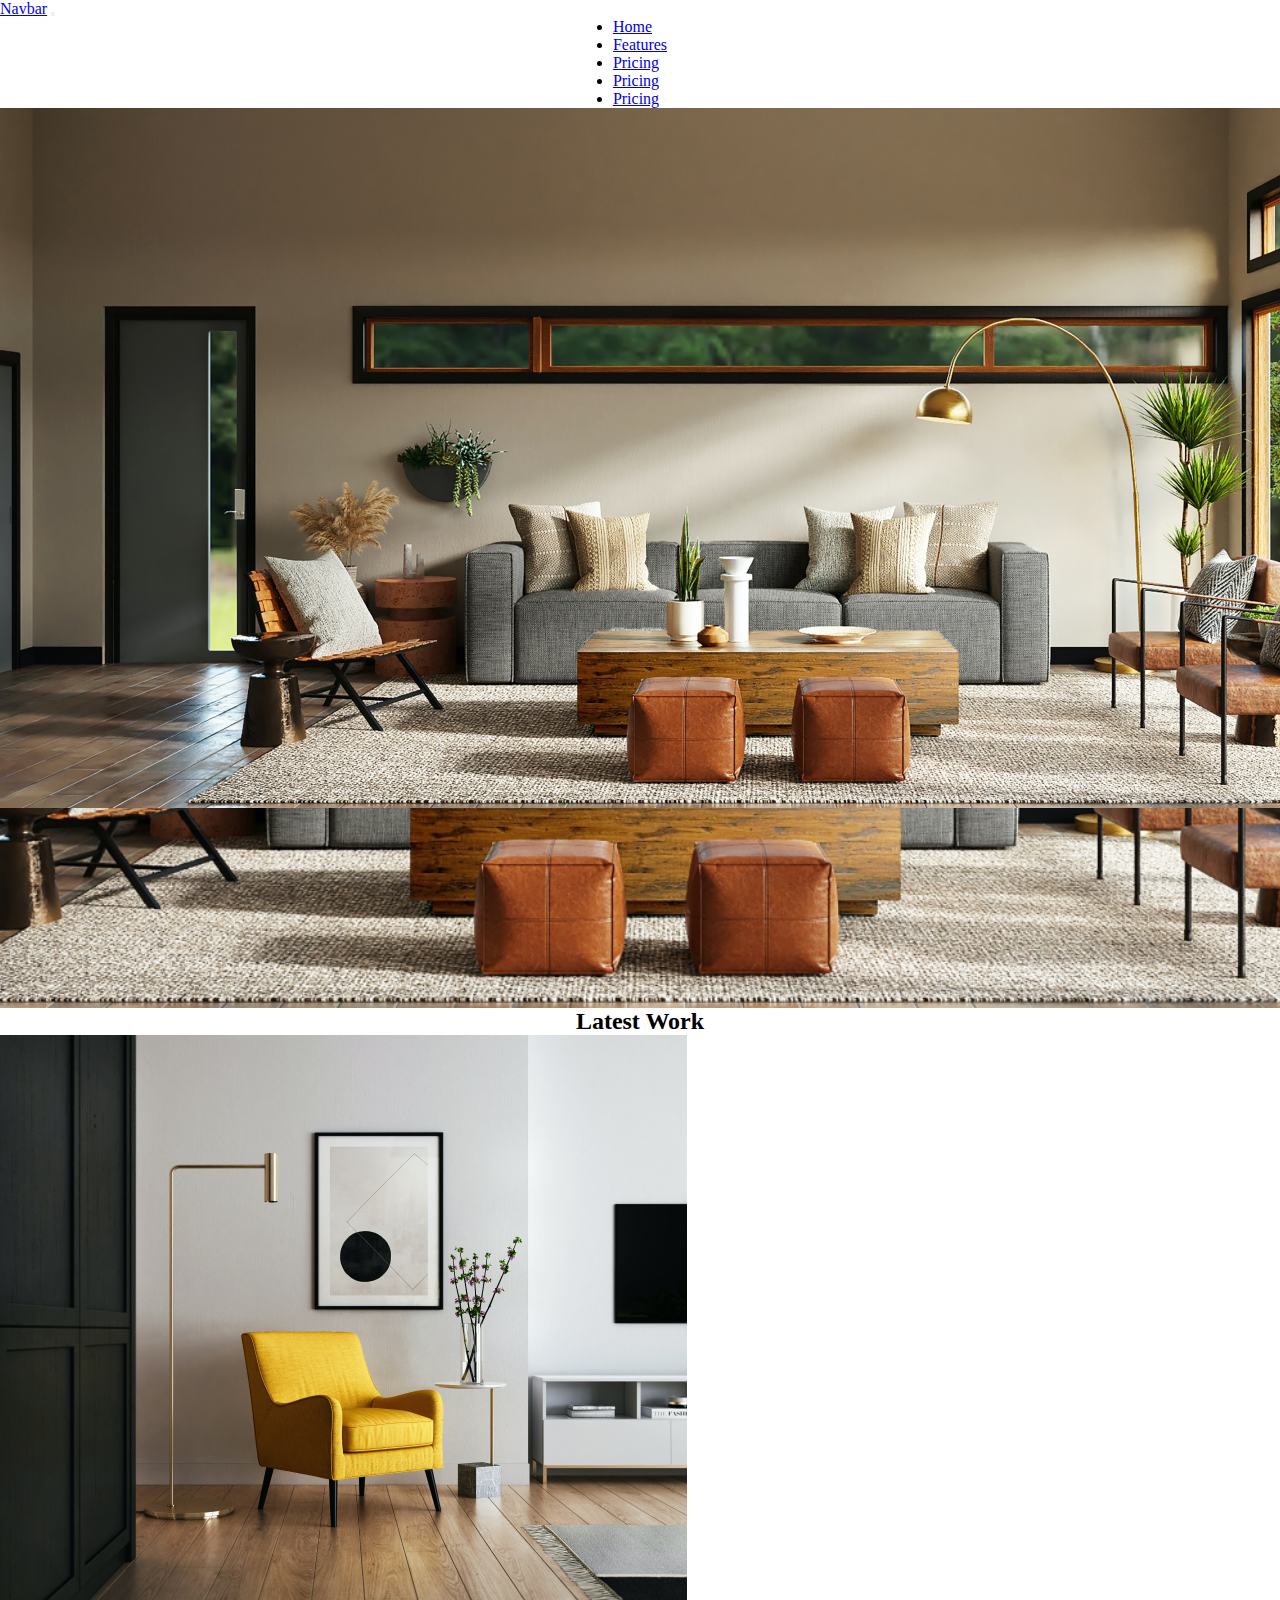
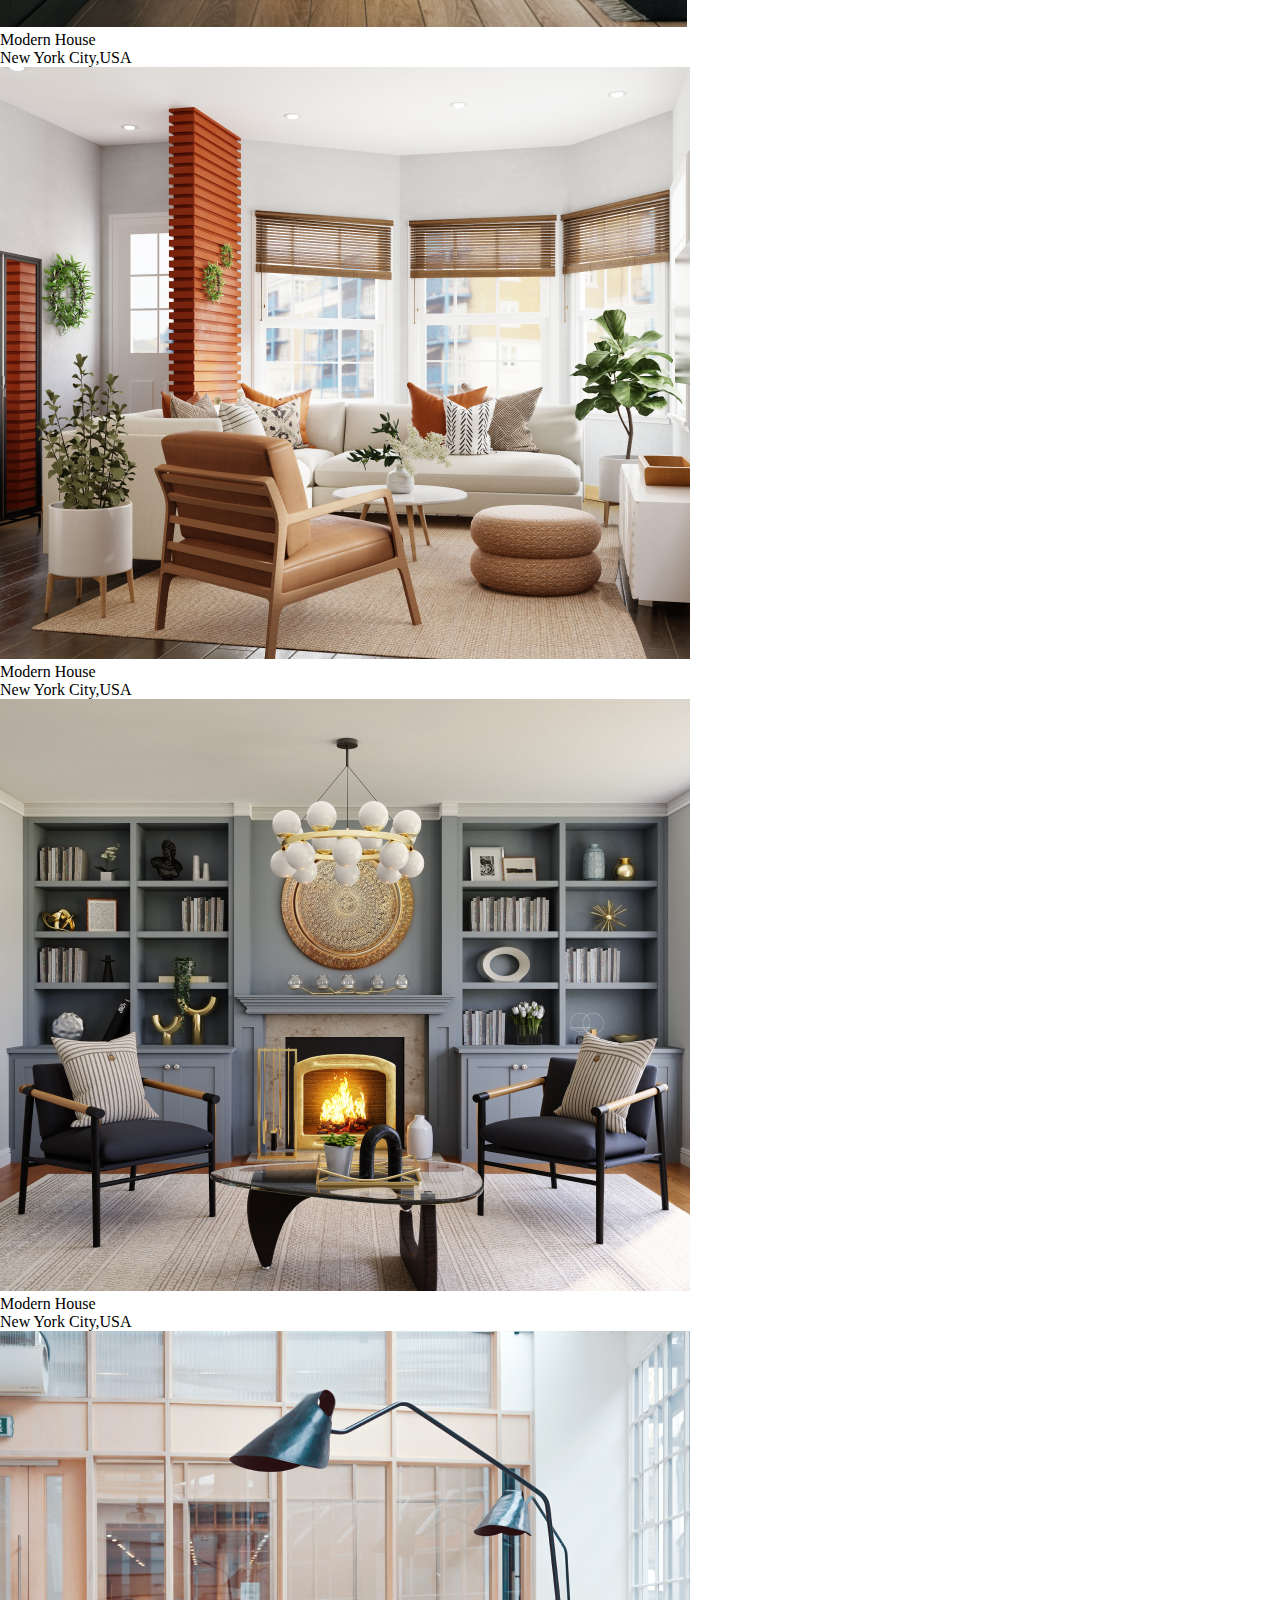
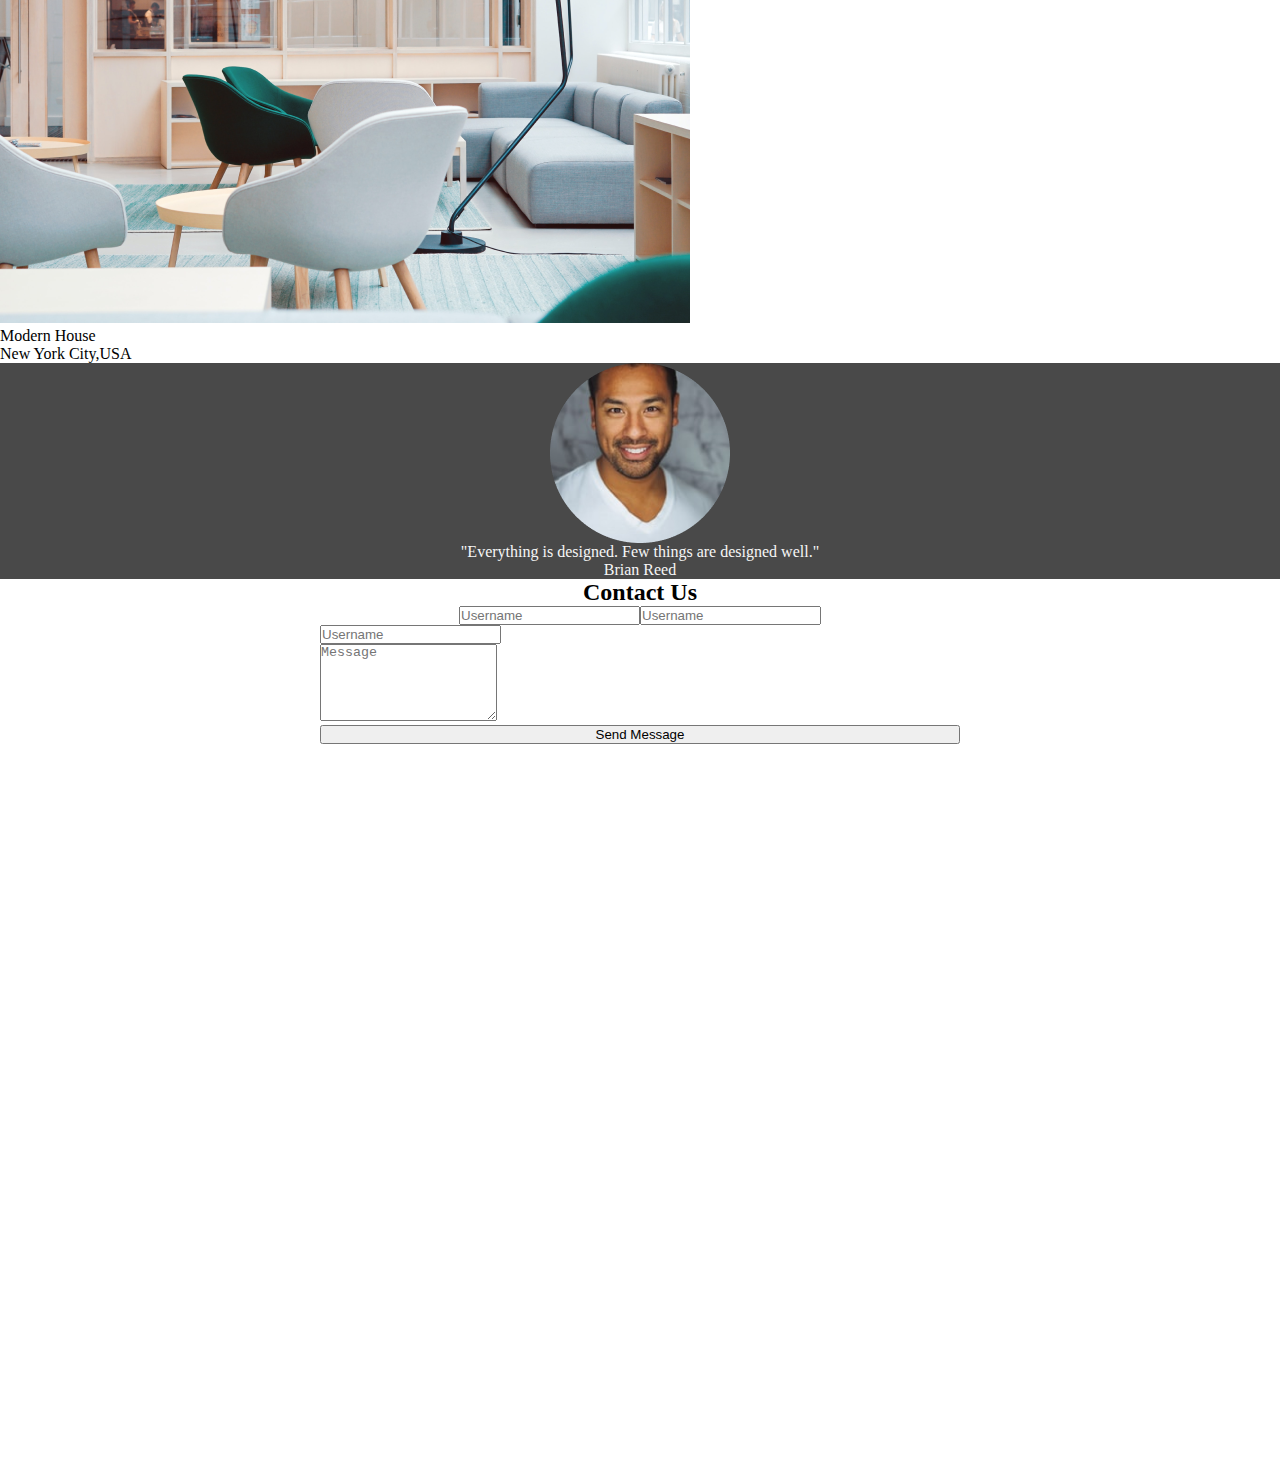
==== index.html @ d5d662ec "initial commit" ====
<!DOCTYPE html>
<html lang="en">
  <head>
    <!-- Required meta tags -->
    <meta charset="utf-8" />
    <meta name="viewport" content="width=device-width, initial-scale=1" />

    <!-- Bootstrap CSS -->
    <link
      href="https://cdn.jsdelivr.net/npm/bootstrap@5.0.2/dist/css/bootstrap.min.css"
      rel="stylesheet"
      integrity="sha384-EVSTQN3/azprG1Anm3QDgpJLIm9Nao0Yz1ztcQTwFspd3yD65VohhpuuCOmLASjC"
      crossorigin="anonymous"
    />

    <!-----Custom Css---->
    <link rel="stylesheet" href="css/style.css" />

    <!-----carosel css-->
    <link rel="stylesheet" href="css/owl.carousel.css" />
    <link rel="stylesheet" href="css/owl.theme.green.css" />

    <title>Figma project</title>
  </head>
  <body>
    <!------Nav Bar----->
    <nav class="navbar navbar-expand-lg navbar-light bg-light">
      <div class="container-fluid">
        <a class="navbar-brand px-5" href="#">Navbar</a>
        <button
          class="navbar-toggler"
          type="button"
          data-bs-toggle="collapse"
          data-bs-target="#navbarNav"
          aria-controls="navbarNav"
          aria-expanded="false"
          aria-label="Toggle navigation"
        >
          <span class="navbar-toggler-icon"></span>
        </button>
        <div class="collapse navbar-collapse" id="navbarNav">
          <ul class="navbar-nav">
            <li class="nav-item px-2">
              <a class="nav-link active" aria-current="page" href="#">Home</a>
            </li>
            <li class="nav-item px-2">
              <a class="nav-link active" href="#">Features</a>
            </li>
            <li class="nav-item px-2">
              <a class="nav-link active" href="#">Pricing</a>
            </li>

            <li class="nav-item px-5">
              <a class="nav-link active" href="#">Pricing</a>
            </li>

            <li class="nav-item px-2">
              <a class="nav-link active" href="#">Pricing</a>
            </li>
          </ul>
        </div>
      </div>
    </nav>

    <!-----Hero Section------>
    <section class="hero-section">
      <div class="container-fluid">
        <div class="owl-carousel owl-theme">
          <div class="slider-img">
            <img
              src="img/hero/spacejoy-9M66C_w_ToM-unsplash 1.png"
              class="img-fluid"
            />
          </div>
        </div>

        <!-----------
        <div class="row">
          <div class="col-lg-12">
            <div class="hero-box pt-5 pb-5">
              <h2>We Design to make your place Home</h2>
              <p>Everything is designed. Few things are designed well.</p>

              <button class="hero-btn">Contact us</button>
            </div>
          </div>
        </div>------>
      </div>
    </section>

    <!--------Latest Work------>
    <section>
      <div class="container">
        <div class="row p-4">
          <h2 class="latest-heading pb-3">Latest Work</h2>
          <div class="col-lg-6">
            <img
              src="/img/home img/kam-idris-_HqHX3LBN18-unsplash 1.png"
              class="img-fluid mb-3"
            />
            <p>
              Modern House
              <br />
              New York City,USA
            </p>
          </div>
          <div class="col-lg-6">
            <img
              src="img/home img/spacejoy-OlFHzNjg9kY-unsplash 1.png"
              class="img-fluid mb-3"
            />
            <p>
              Modern House
              <br />
              New York City,USA
            </p>
          </div>
          <div class="col-lg-6">
            <img
              src="/img/home img/spacejoy-XpbtQfr9Skg-unsplash 1.png"
              class="img-fluid"
            />
            <p>
              Modern House
              <br />
              New York City,USA
            </p>
          </div>
          <div class="col-lg-6">
            <img
              src="img/home img/toa-heftiba-FV3GConVSss-unsplash 1.png"
              class="img-fluid"
            />
            <p>
              Modern House
              <br />
              New York City,USA
            </p>
          </div>
        </div>
      </div>
    </section>

    <!--------Testimonials------>
    <section class="testimonial-sec">
      <div class="container">
        <div class="row">
          <div class="col-lg-12">
            <div class="testimonial-box p-4">
              <img src="img/home img/Ellipse 8.png" />
              <p>"Everything is designed. Few things are designed well."</p>
              <p>Brian Reed</p>
            </div>
          </div>
        </div>
      </div>
    </section>

    <!------Contact Us--------->
    <section>
      <div class="container contac-container">
        <div class="form-box p-4">
          <h2>Contact Us</h2>
          <div class="row form-row">
            <div class="col-md-4">
              <div class="input-group flex-nowrap">
                <input
                  type="text"
                  class="form-control"
                  placeholder="Username"
                  aria-label="Username"
                  aria-describedby="addon-wrapping"
                />
              </div>
            </div>

            <div class="col-md-4">
              <div class="input-group flex-nowrap">
                <input
                  type="text"
                  class="form-control"
                  placeholder="Username"
                  aria-label="Username"
                  aria-describedby="addon-wrapping"
                />
              </div>
            </div>
          </div>
          <div class="row text-areaRw">
            <div class="col-md-6 pt-3">
              <div class="input-group flex-nowrap">
                <input
                  type="text"
                  class="form-control"
                  placeholder="Username"
                  aria-label="Username"
                  aria-describedby="addon-wrapping"
                />
              </div>
            </div>

            <form class="text-area">
              <textarea
                class="form-control mt-4"
                name="message"
                rows="5"
                placeholder="Message"
              ></textarea>
            </form>

            <button class="form-btn">Send Message</button>
          </div>
        </div>
      </div>
    </section>

    <!-- Option 1: Bootstrap Bundle with Popper -->

    <script src="https://cdn.jsdelivr.net/npm/bootstrap@5.0.2/dist/js/bootstrap.bundle.min.js"></script>

    <script src="js/jquery.min.js"></script>
    <script src="js/owl.carousel.min.js"></script>

    <script type="text/javascript">
      $('.owl-carousel').owlCarousel({
        loop: true,
        margin: 10,
        nav: true,
        responsive: {
          0: {
            items: 1,
          },
        },
      })
    </script>
  </body>
</html>
---- css/style.css ----
*{
    margin: 0;
    padding: 0;
    box-sizing: border-box;
   
}

.navbar-collapse{
    display: flex;
    justify-content: space-around;
}

/*--------Hero Section------------*/
.hero-section{
    background-image: url(/img/hero/spacejoy-9M66C_w_ToM-unsplash\ 1.png);
    background-position: center;
    background-repeat: no-repeat;
    background-size: cover;
    height: 100vh;
}
.hero-btn{
    padding: 8px 25px;
    border-radius: 25px;
    background-color: black;
    color: white;
}
.hero-box{
    text-align: center;

}

/*------Latest work----------*/
.latest-heading{
    text-align: center;
}

/*-------Testimonial section-------*/
.testimonial-sec{
    background-color: #494949;
}
.testimonial-box{
    display: flex;
    justify-content: center;
    align-items:center ;
    flex-direction: column;
    color: #f6f6f6;
}

/*--------Contact----------*/
.contac-container{
    display: flex;
    justify-content: center;
    width: 100vw;
    height: 100vh;
}
.form-box{
   width: 50vw;
   height: 100vh;
}

.form-box h2{
    text-align: center;
}
.text-areaRw{
    display: flex;
    flex-direction: column;
    justify-content: center;
}
.form-row{
   display: flex;
   justify-content: center;
}
.text-area{
    width: 40%;
}
.form-btn{
    

}
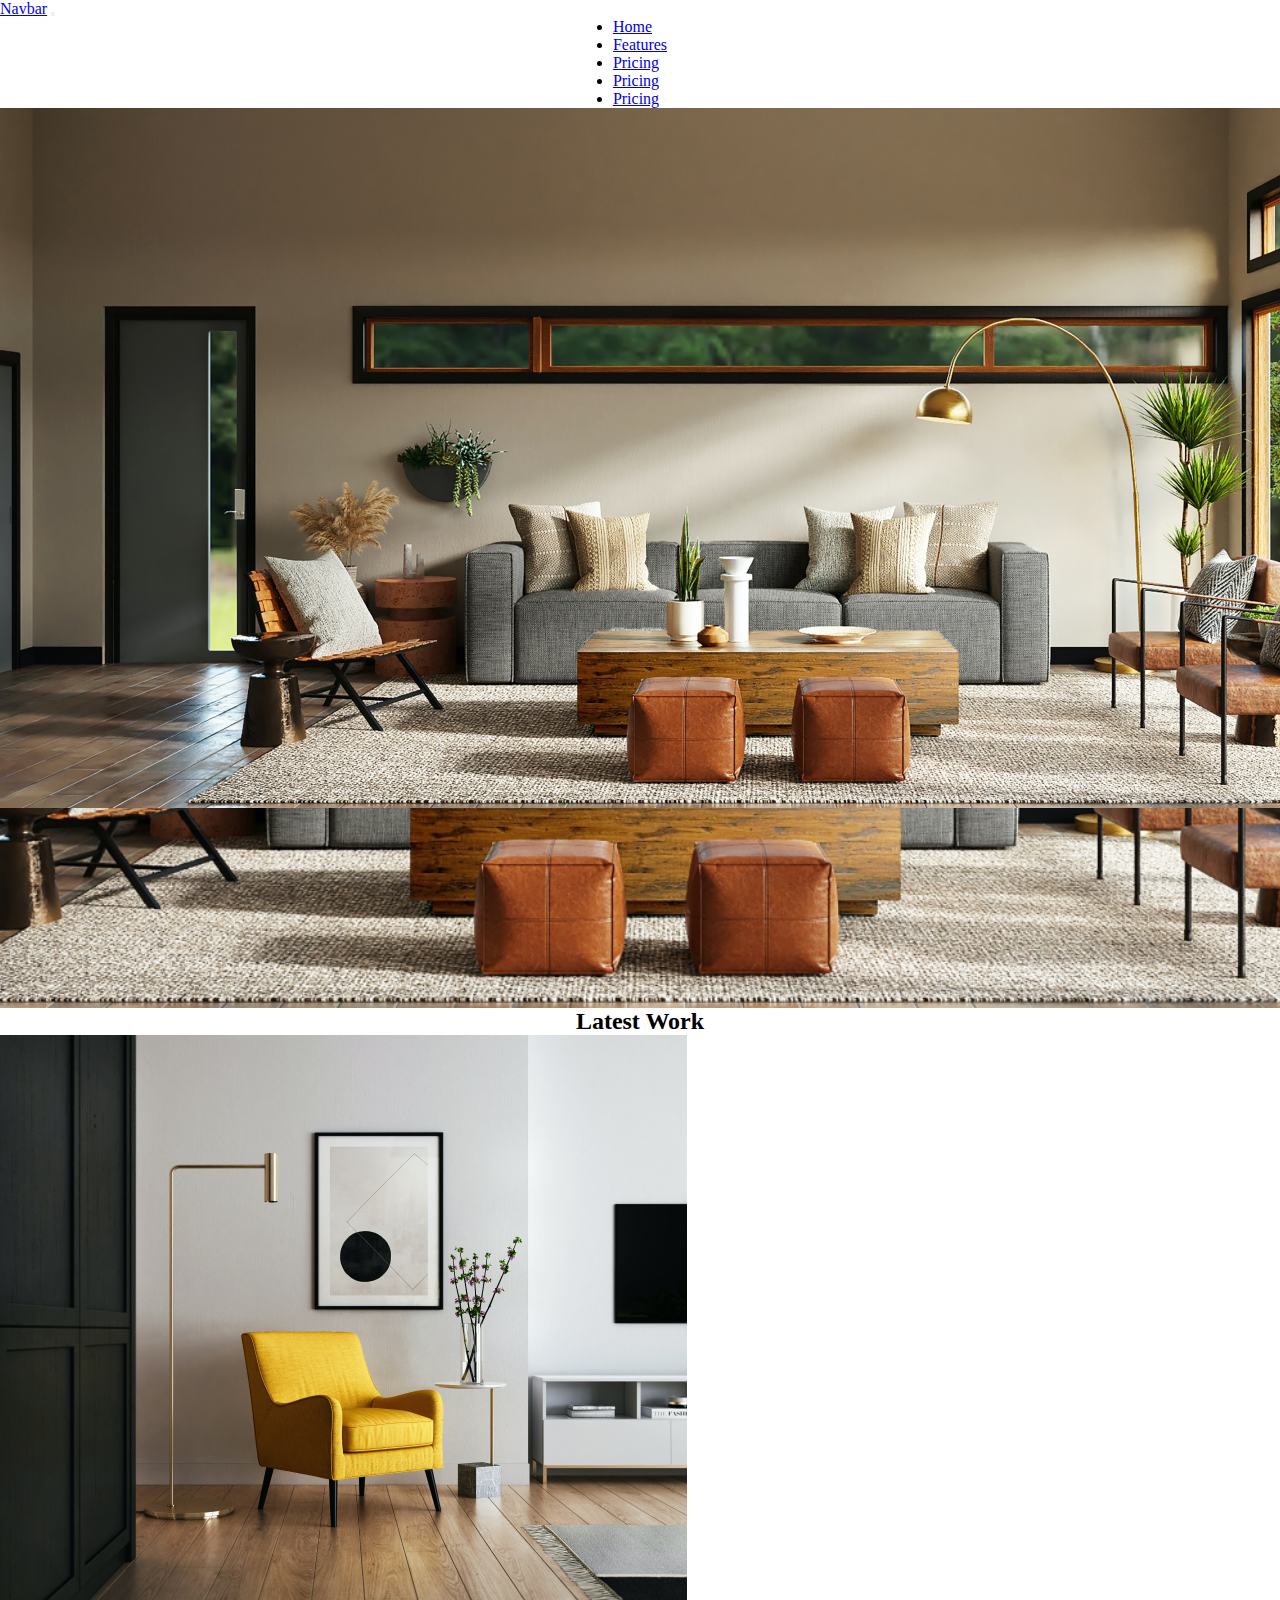
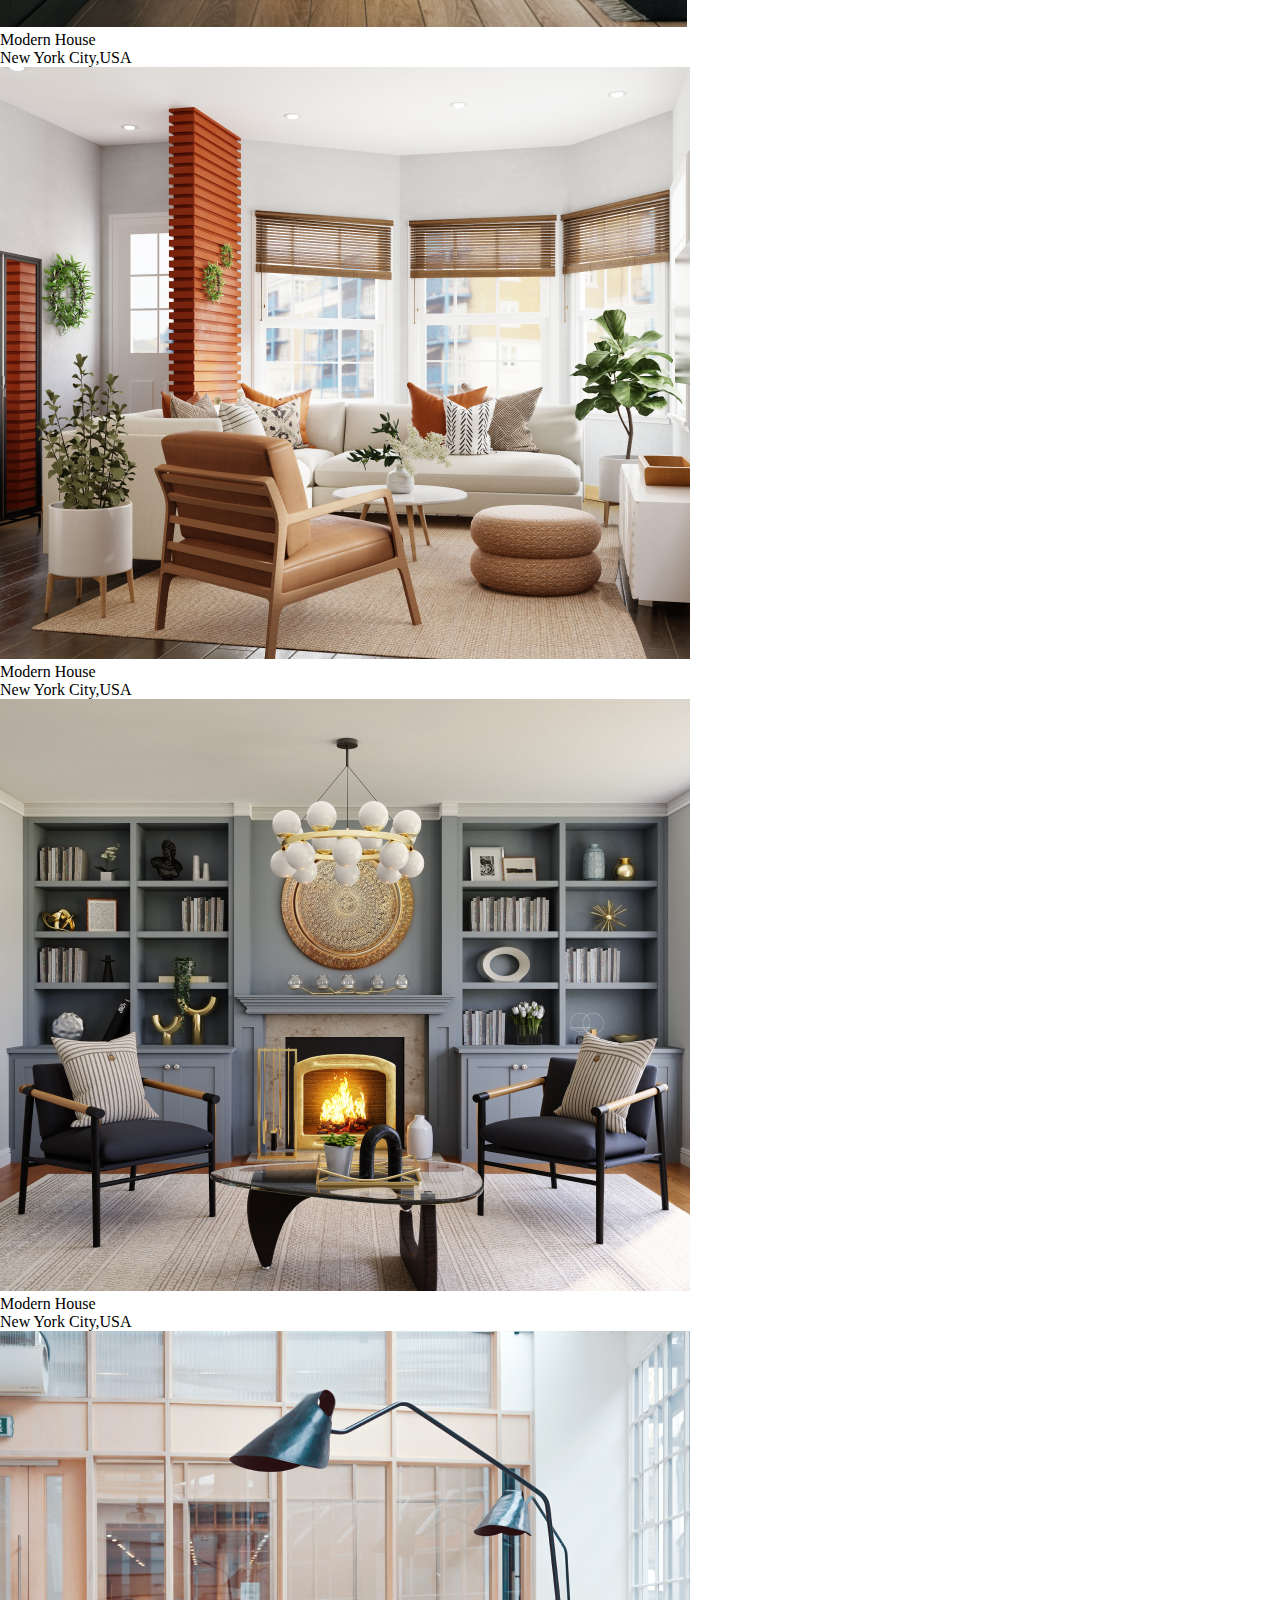
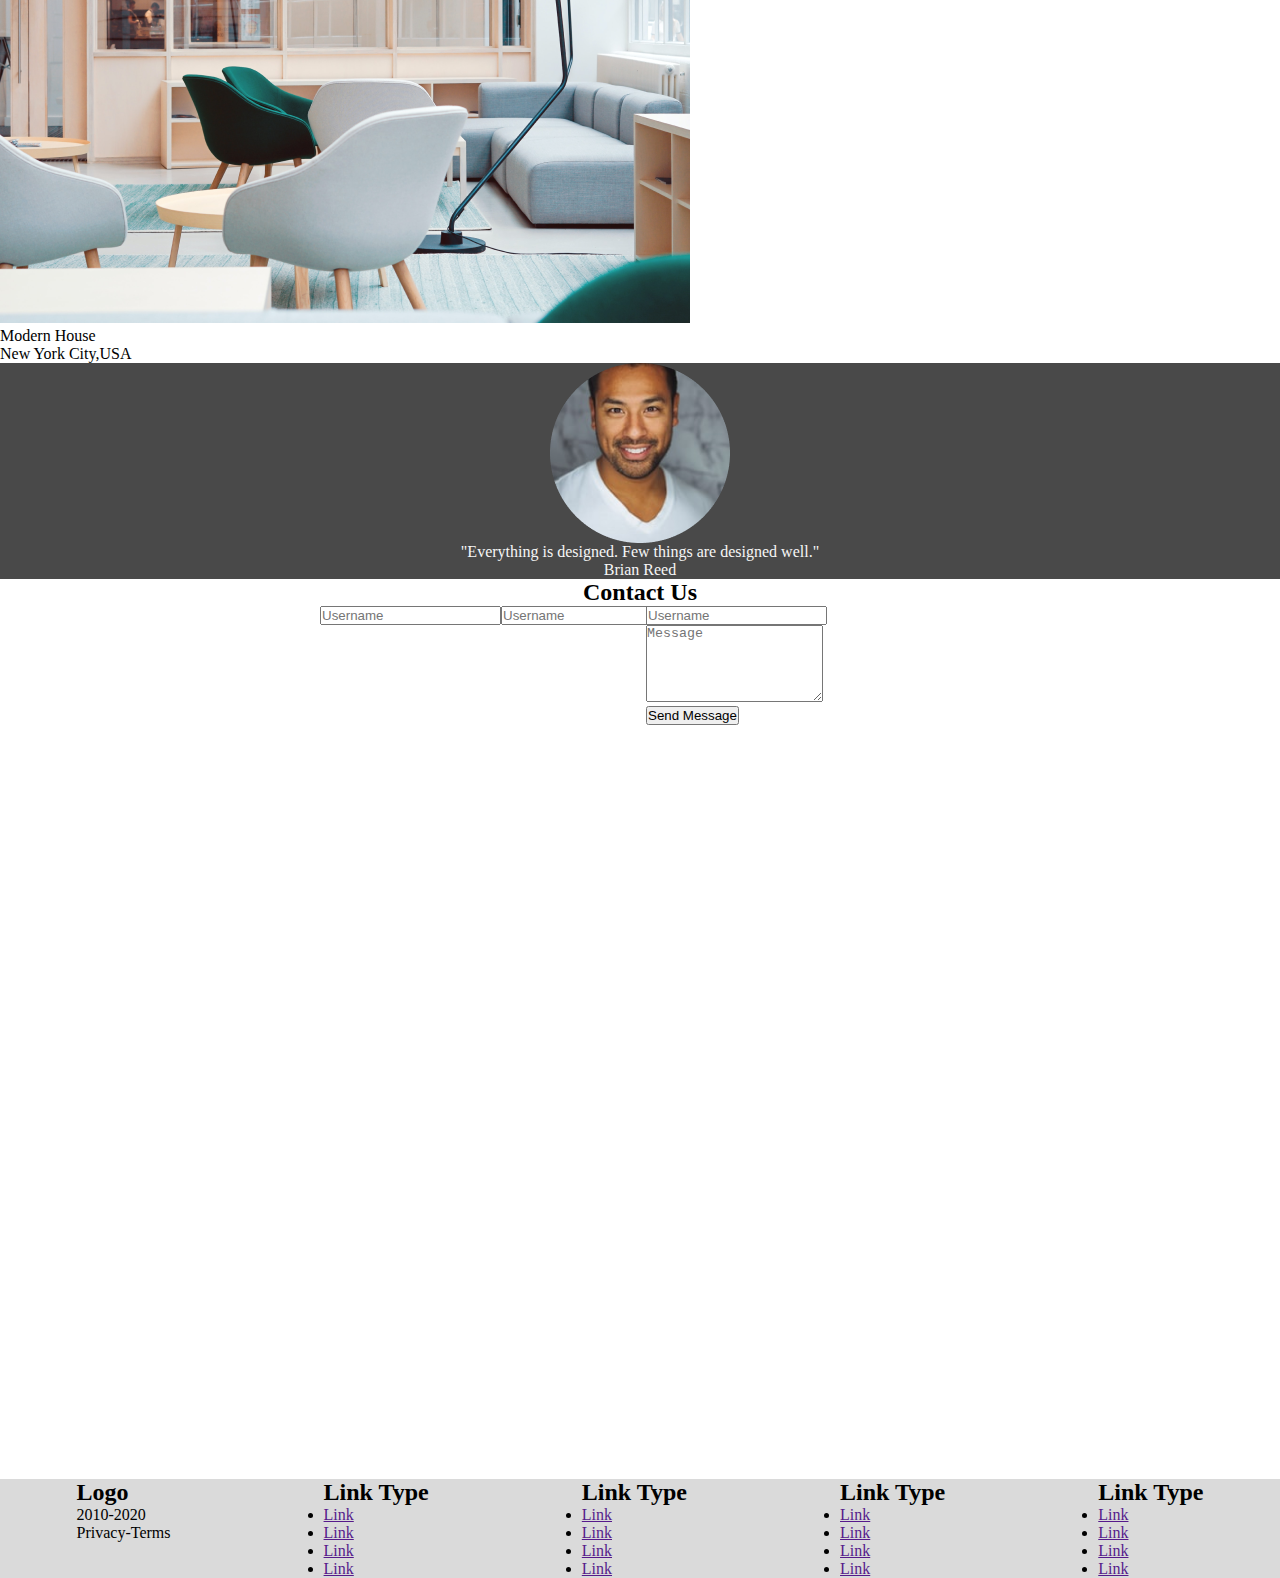
==== commit 8436c794: "footer added" ====
--- a/index.html
+++ b/index.html
@@ -159,9 +159,10 @@
     <!------Contact Us--------->
     <section>
       <div class="container contac-container">
-        <div class="form-box p-4">
+        <div class="form-box">
           <h2>Contact Us</h2>
-          <div class="row form-row">
+
+          <div class="row form-row p-4">
             <div class="col-md-4">
               <div class="input-group flex-nowrap">
                 <input
@@ -185,9 +186,8 @@
                 />
               </div>
             </div>
-          </div>
-          <div class="row text-areaRw">
-            <div class="col-md-6 pt-3">
+
+            <div class="col-md-6 input-60 pt-3">
               <div class="input-group flex-nowrap">
                 <input
                   type="text"
@@ -197,18 +197,68 @@
                   aria-describedby="addon-wrapping"
                 />
               </div>
-            </div>
-
-            <form class="text-area">
-              <textarea
-                class="form-control mt-4"
-                name="message"
-                rows="5"
-                placeholder="Message"
-              ></textarea>
-            </form>
-
-            <button class="form-btn">Send Message</button>
+
+              <form class="col-md-4 text-area">
+                <textarea
+                  class="form-control mt-4"
+                  name="message"
+                  rows="5"
+                  placeholder="Message"
+                ></textarea>
+              </form>
+  
+              <button class="form-btn mt-3">Send Message</button>
+
+          </div>
+        </div>
+      </div>
+    </section>
+
+    <!--------footer-------->
+    <section class="footer-sec">
+      <div class="container">
+        <div class="row">
+          <div class="footer-box p-4">
+            <div class="col-lg-2">
+              <h2>Logo</h2>
+              <p>2010-2020 <br>Privacy-Terms</p> 
+            </div>
+
+            <div class="col-lg-2">
+              <h2>Link Type</h2>
+              <ul><li><a href="">Link</a></li>
+                <li><a href="">Link</a></li>
+                <li><a href="">Link</a></li>
+                <li><a href="">Link</a></li>
+              </ul>
+            </div>
+
+            <div class="col-lg-2">
+              <h2>Link Type</h2>
+              <ul><li><a href="">Link</a></li>
+                <li><a href="">Link</a></li>
+                <li><a href="">Link</a></li>
+                <li><a href="">Link</a></li>
+              </ul>
+            </div>
+
+            <div class="col-lg-2">
+              <h2>Link Type</h2>
+              <ul><li><a href="">Link</a></li>
+                <li><a href="">Link</a></li>
+                <li><a href="">Link</a></li>
+                <li><a href="">Link</a></li>
+              </ul>
+            </div>
+
+            <div class="col-lg-2">
+              <h2>Link Type</h2>
+              <ul><li><a href="">Link</a></li>
+                <li><a href="">Link</a></li>
+                <li><a href="">Link</a></li>
+                <li><a href="">Link</a></li>
+              </ul>
+            </div>
           </div>
         </div>
       </div>
--- a/css/style.css
+++ b/css/style.css
@@ -61,19 +61,29 @@
 .form-box h2{
     text-align: center;
 }
-.text-areaRw{
-    display: flex;
-    flex-direction: column;
-    justify-content: center;
-}
+
 .form-row{
    display: flex;
    justify-content: center;
+
+}
+.input-60{
+    width: 59%;
+    margin-left: -36px;
 }
 .text-area{
-    width: 40%;
+    width: 100%;
 }
 .form-btn{
     
 
+}
+
+/*-------footer Box--------*/
+.footer-sec{
+    background-color: #dadada;
+}
+.footer-box{
+    display: flex;
+    justify-content: space-around;
 }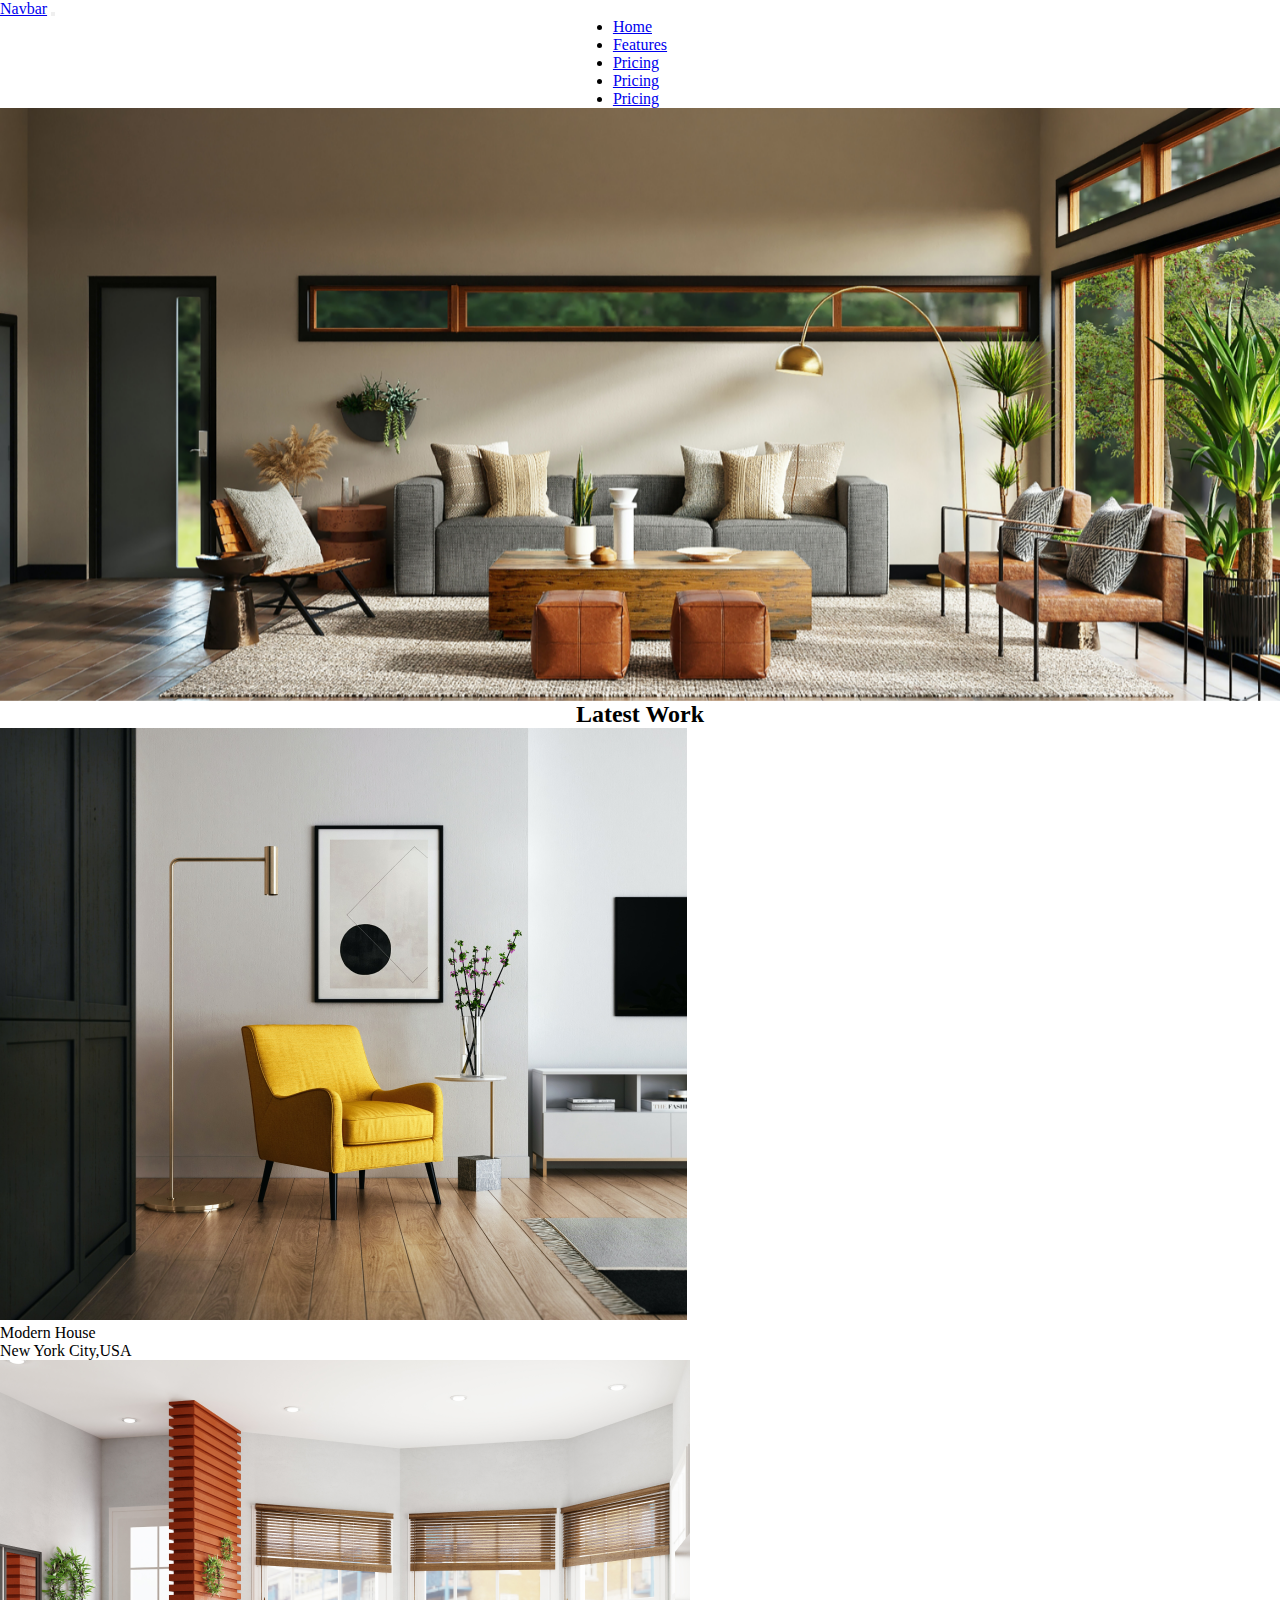
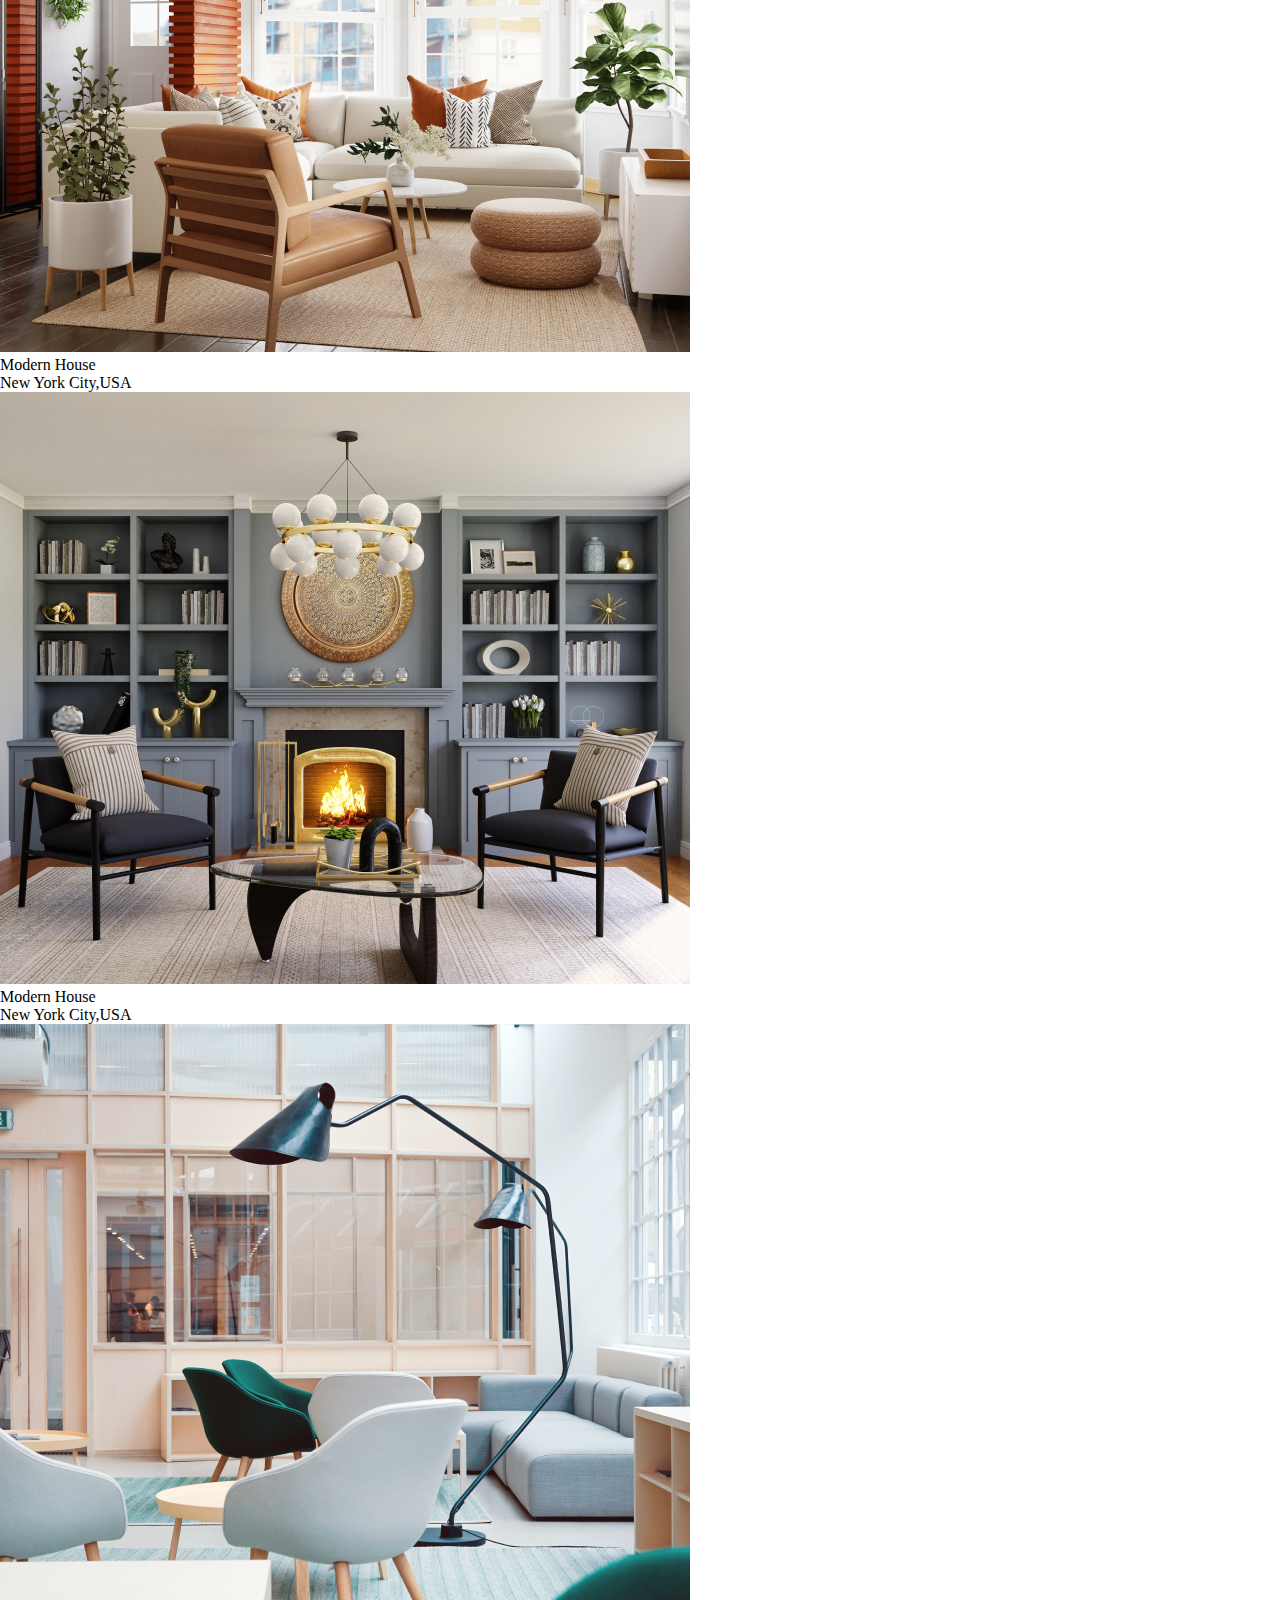
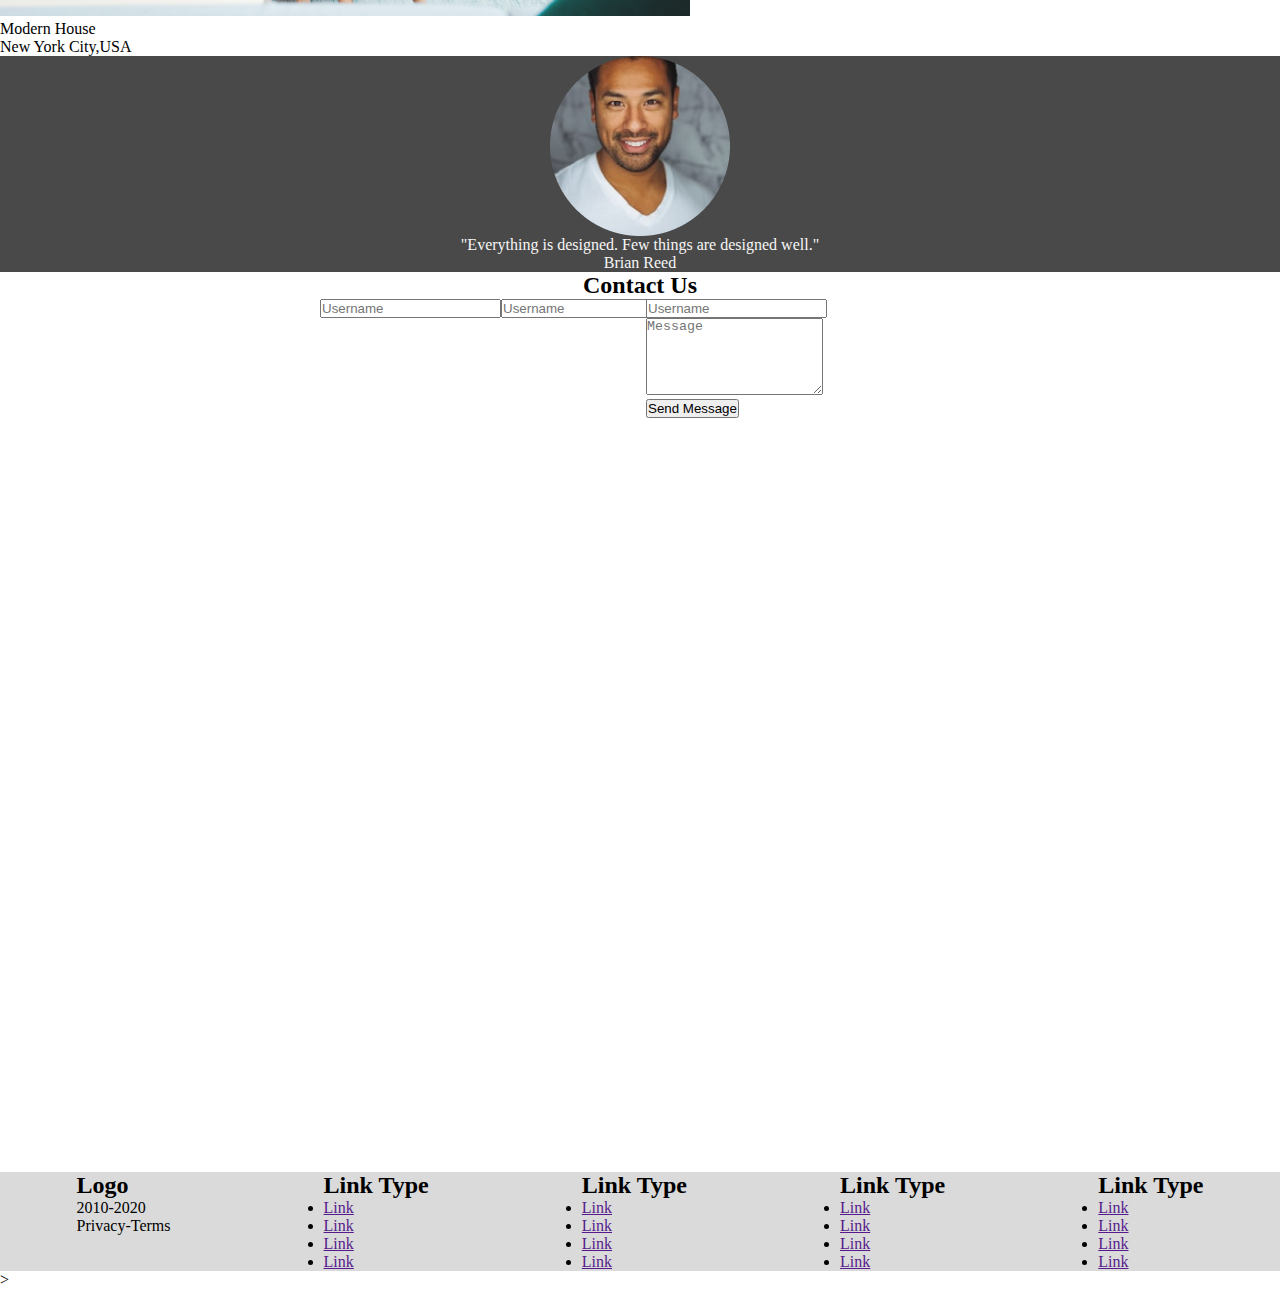
==== commit d7173d01: "contact-details added" ====
--- a/index.html
+++ b/index.html
@@ -50,7 +50,7 @@
               <a class="nav-link active" href="#">Pricing</a>
             </li>
 
-            <li class="nav-item px-5">
+            <li class="nav-item px-2">
               <a class="nav-link active" href="#">Pricing</a>
             </li>
 
@@ -263,6 +263,16 @@
         </div>
       </div>
     </section>
+    <!--------Portfolio Section--------->
+   <section>
+    <div class="container">
+      <div class="row">
+        <div class="col-lg-12">
+
+        </div>
+      </div>
+    </div>
+   </section>>
 
     <!-- Option 1: Bootstrap Bundle with Popper -->
 
--- a/css/style.css
+++ b/css/style.css
@@ -12,11 +12,12 @@
 
 /*--------Hero Section------------*/
 .hero-section{
+    /*
     background-image: url(/img/hero/spacejoy-9M66C_w_ToM-unsplash\ 1.png);
     background-position: center;
     background-repeat: no-repeat;
     background-size: cover;
-    height: 100vh;
+    height: 100vh;-----*/
 }
 .hero-btn{
     padding: 8px 25px;
@@ -86,4 +87,98 @@
 .footer-box{
     display: flex;
     justify-content: space-around;
+}
+
+
+/*==========Portfolio Section===========*/
+.trust-Section{
+    background-color: #494949;
+}
+.circle{
+    width: 50px;
+    height: 50px;
+    border-radius: 50%;
+    background-color: black;
+    color: #f6f6f6;
+}
+.work-row{
+    display: flex;
+}
+    
+/*==============Furniture====================*/
+.sqare{
+    width: 50px;
+    height: 50px;
+    border-radius: 10%;
+    background-color:#b9b6b6;
+    color: #f6f6f6;
+    display: flex;
+    justify-content: center;
+    align-items: center;
+}
+.count-row{
+    justify-content: center;
+}
+.squre-col{
+    display: flex;
+    justify-content: center;
+}
+
+/*==========About Section============*/
+.History-content{
+    display: flex;
+    justify-content: center;
+    align-items: center;
+    flex-direction: column;
+    height: 63vh;
+    background-color: orangered;
+}
+
+.Team-row{
+    justify-content: space-around;
+    align-items: center;
+}
+.Team-row p{
+    text-align: center;
+
+}
+.Team-row h2{
+    text-align: center;
+}
+
+/*===========Testimonial Section==============*/
+.testimonial-section{
+    background-color: #494949;
+}
+.circle-box{
+    width: 50px;
+    height: 50px;
+    border-radius: 50%;
+    background-color: black;
+    display: flex;
+    justify-content: center;
+    align-items: center;    
+}
+.testimonial-row{
+    display: flex;
+    justify-content: center;
+    align-items: center;
+}
+.testimonial-row p{
+    text-align: center;
+    color: #e0e0e0;
+}
+
+/*========Form Section=========*/
+.contact-box{
+    background: url(/img/contact-bg/contact.bg.png);
+    /*-
+ background-image: url(/img/contact-bg/contact.bg.png);--*/
+ background-repeat: no-repeat;
+ background-size: cover;
+ background-position: center;
+ height: 80vh;
+}
+.contact-row{
+    display: flex;
 }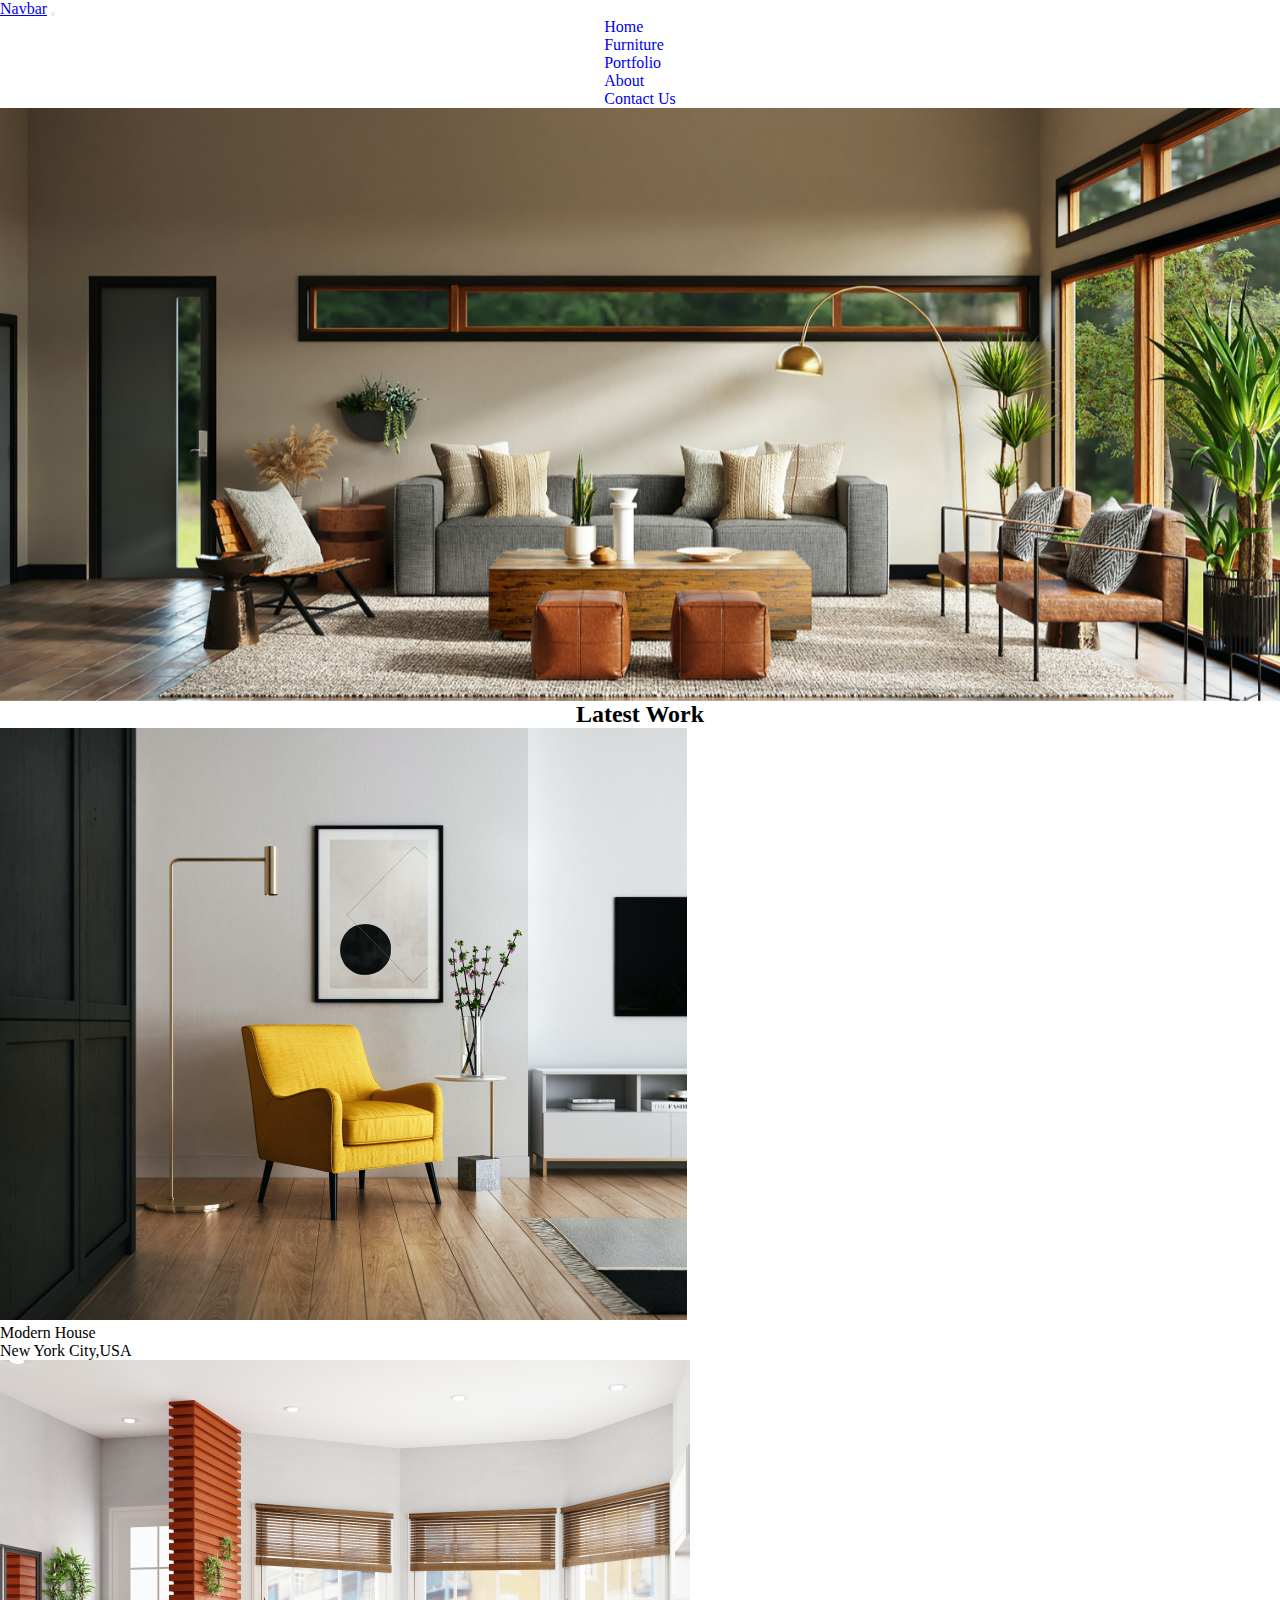
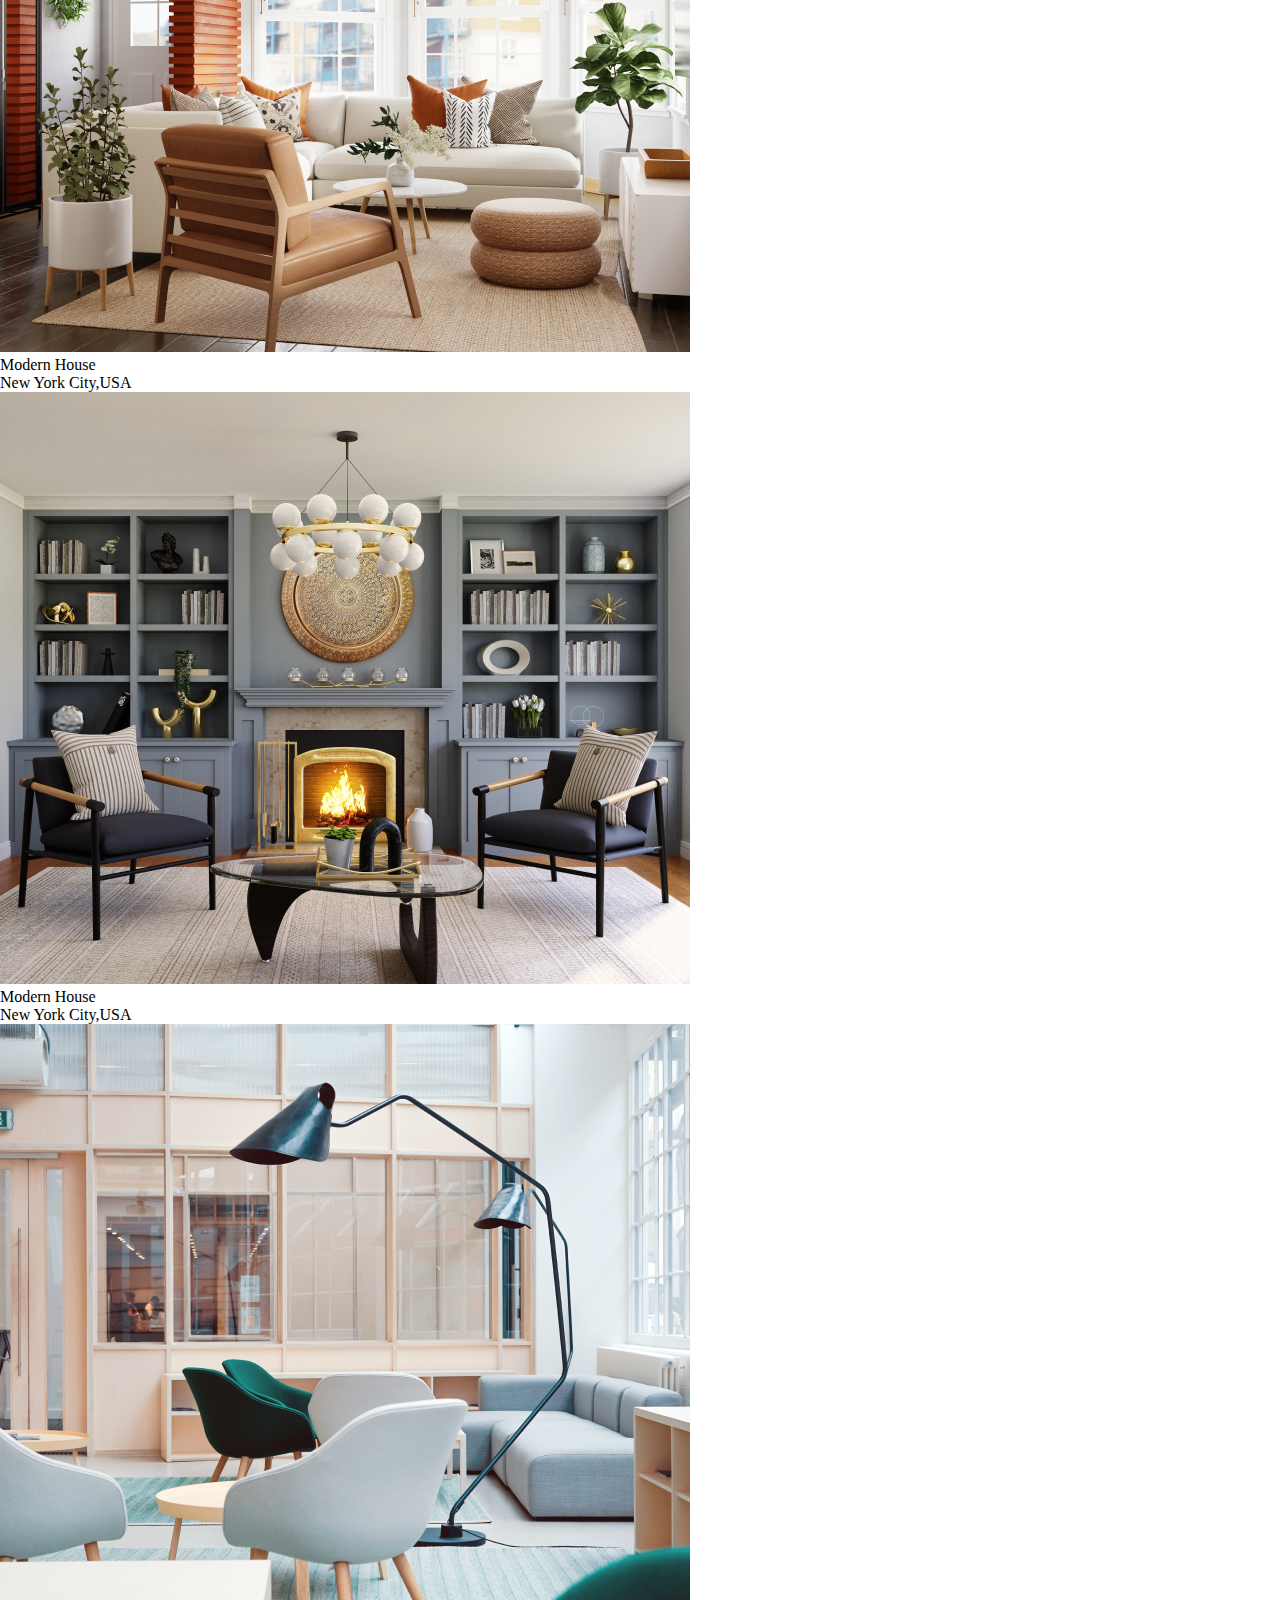
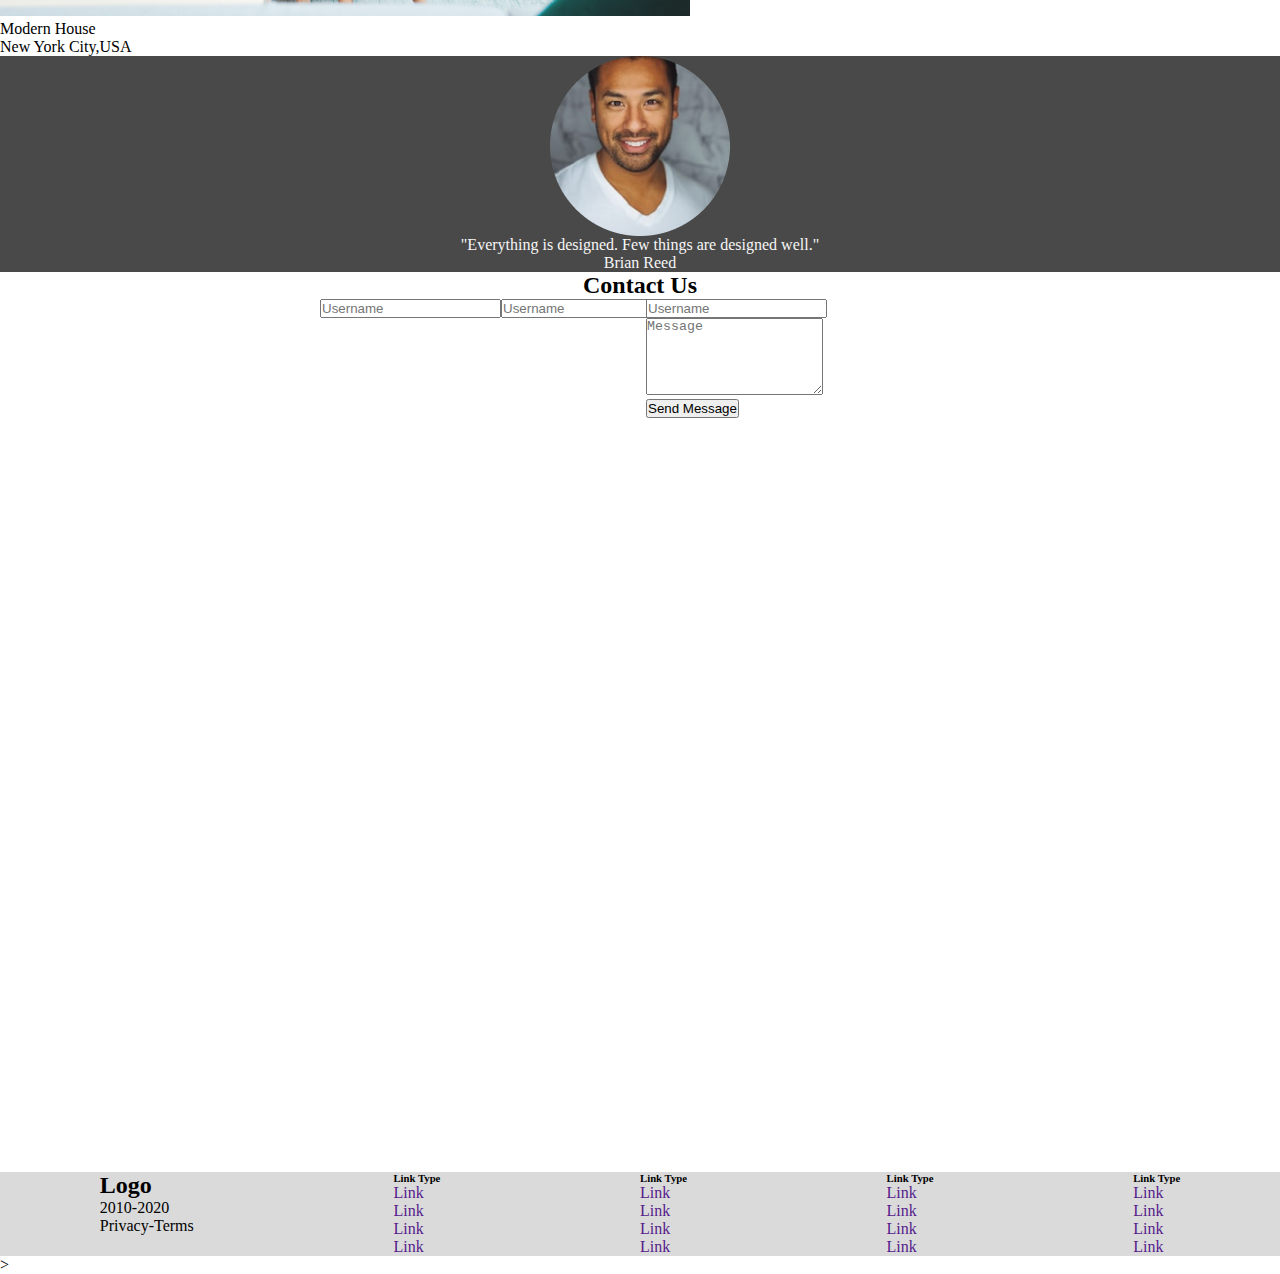
==== commit 47901226: "footer updated" ====
--- a/index.html
+++ b/index.html
@@ -44,18 +44,18 @@
               <a class="nav-link active" aria-current="page" href="#">Home</a>
             </li>
             <li class="nav-item px-2">
-              <a class="nav-link active" href="#">Features</a>
-            </li>
-            <li class="nav-item px-2">
-              <a class="nav-link active" href="#">Pricing</a>
-            </li>
-
-            <li class="nav-item px-2">
-              <a class="nav-link active" href="#">Pricing</a>
-            </li>
-
-            <li class="nav-item px-2">
-              <a class="nav-link active" href="#">Pricing</a>
+              <a class="nav-link active" href="#furniture.html">Furniture</a>
+            </li>
+            <li class="nav-item px-2">
+              <a class="nav-link active" href="#portfoli-Section">Portfolio</a>
+            </li>
+
+            <li class="nav-item px-2">
+              <a class="nav-link active" href="#about.html">About</a>
+            </li>
+
+            <li class="nav-item px-2">
+              <a class="nav-link active" href="#contact.html">Contact Us</a>
             </li>
           </ul>
         </div>
@@ -225,34 +225,34 @@
             </div>
 
             <div class="col-lg-2">
-              <h2>Link Type</h2>
-              <ul><li><a href="">Link</a></li>
-                <li><a href="">Link</a></li>
-                <li><a href="">Link</a></li>
-                <li><a href="">Link</a></li>
-              </ul>
-            </div>
-
-            <div class="col-lg-2">
-              <h2>Link Type</h2>
-              <ul><li><a href="">Link</a></li>
-                <li><a href="">Link</a></li>
-                <li><a href="">Link</a></li>
-                <li><a href="">Link</a></li>
-              </ul>
-            </div>
-
-            <div class="col-lg-2">
-              <h2>Link Type</h2>
-              <ul><li><a href="">Link</a></li>
-                <li><a href="">Link</a></li>
-                <li><a href="">Link</a></li>
-                <li><a href="">Link</a></li>
-              </ul>
-            </div>
-
-            <div class="col-lg-2">
-              <h2>Link Type</h2>
+              <h6>Link Type</h6>
+              <ul><li><a href="">Link</a></li>
+                <li><a href="">Link</a></li>
+                <li><a href="">Link</a></li>
+                <li><a href="">Link</a></li>
+              </ul>
+            </div>
+
+            <div class="col-lg-2">
+              <h6>Link Type</h6>
+              <ul><li><a href="">Link</a></li>
+                <li><a href="">Link</a></li>
+                <li><a href="">Link</a></li>
+                <li><a href="">Link</a></li>
+              </ul>
+            </div>
+
+            <div class="col-lg-2">
+              <h6>Link Type</h6>
+              <ul><li><a href="">Link</a></li>
+                <li><a href="">Link</a></li>
+                <li><a href="">Link</a></li>
+                <li><a href="">Link</a></li>
+              </ul>
+            </div>
+
+            <div class="col-lg-2">
+              <h6>Link Type</h6>
               <ul><li><a href="">Link</a></li>
                 <li><a href="">Link</a></li>
                 <li><a href="">Link</a></li>
@@ -286,6 +286,7 @@
         loop: true,
         margin: 10,
         nav: true,
+        dots:true,
         responsive: {
           0: {
             items: 1,
--- a/css/style.css
+++ b/css/style.css
@@ -3,6 +3,12 @@
     padding: 0;
     box-sizing: border-box;
    
+}
+ul{
+    list-style: none;
+}
+ul li a{
+    text-decoration: none;
 }
 
 .navbar-collapse{
